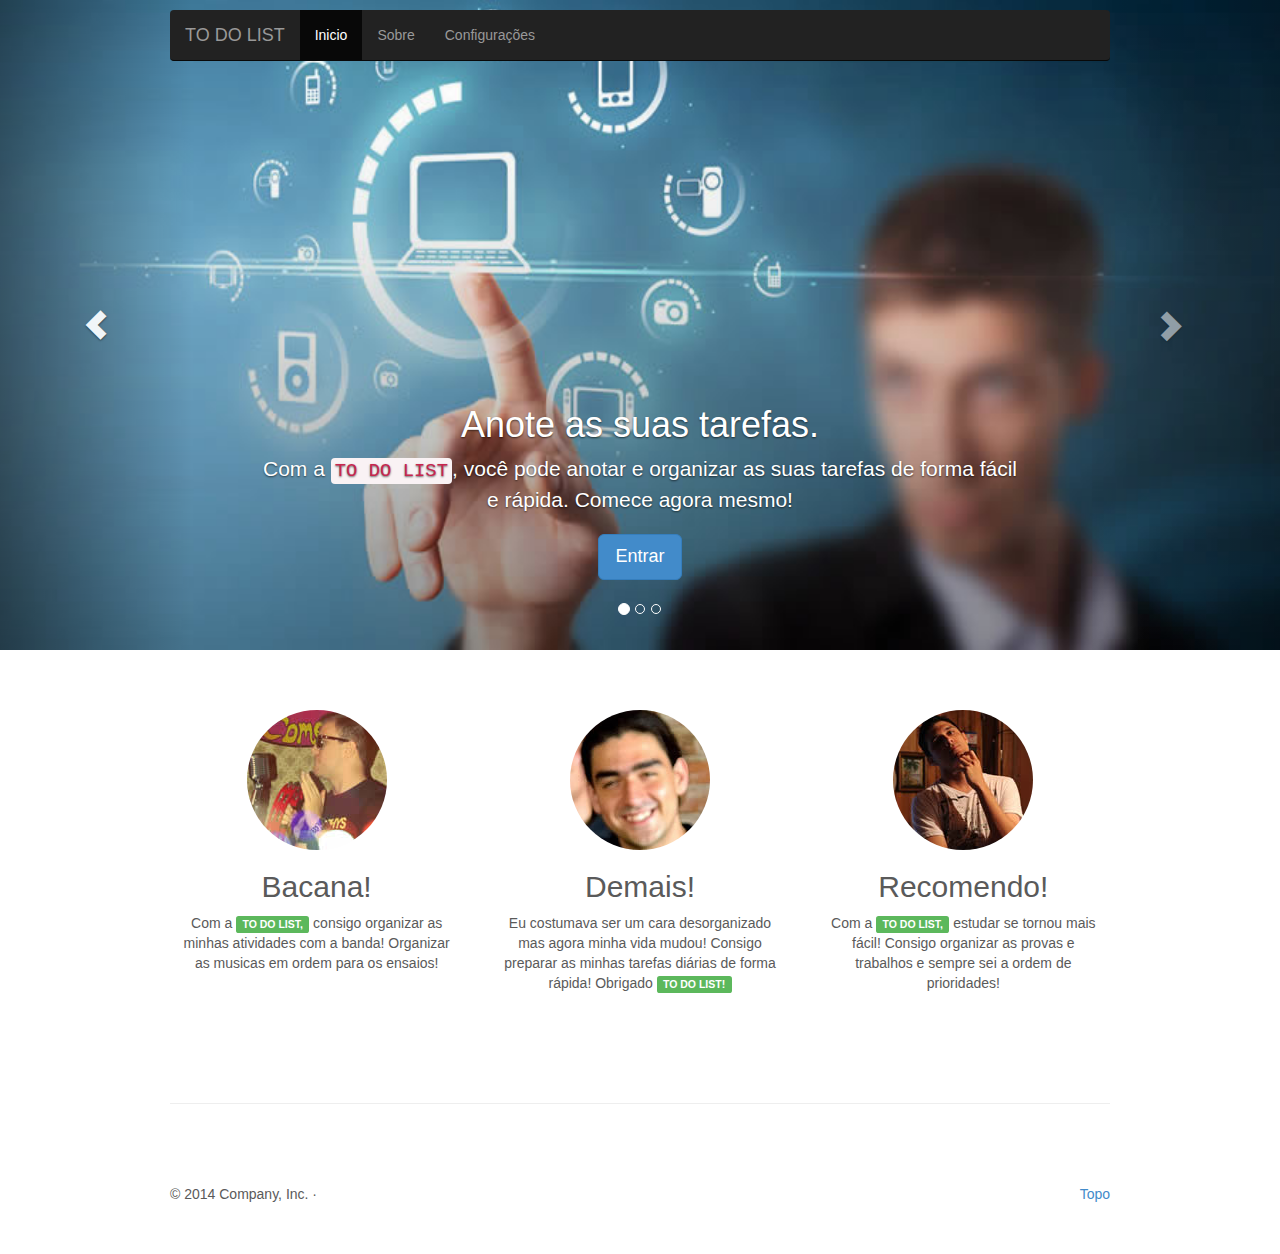
==== web/PROTOTIPO/index.html @ 61d87e8f "Prototipo FRONT" ====
<!DOCTYPE html>
<html lang="en">
  <head>
    <meta charset="utf-8">
    <meta http-equiv="X-UA-Compatible" content="IE=edge">
    <meta name="viewport" content="width=device-width, initial-scale=1">
    <meta name="description" content="">
    <meta name="author" content="">
    <title>Projeto TO DO LIST</title>

    <!-- Styles -->
    <link href="css/bootstrap.css" rel="stylesheet">    
    <link href="css/estilo.css" rel="stylesheet">    
  </head>    
  <body>
    <!-- Navbar -->
    <div class="navbar-wrapper">
      <div class="container">
        <div class="navbar navbar-inverse navbar-static-top" role="navigation">
          <div class="container">
            <div class="navbar-header">
              <button type="button" class="navbar-toggle" data-toggle="collapse" data-target=".navbar-collapse">
                <span class="sr-only">Toggle navigation</span>
                <span class="icon-bar"></span>
                <span class="icon-bar"></span>
                <span class="icon-bar"></span>
              </button>
              <a class="navbar-brand" href="#">TO DO LIST</a>
            </div>
            <div class="navbar-collapse collapse">
              <ul class="nav navbar-nav">
                <li class="active"><a href="index.html">Inicio</a></li>
                <li><a href="sobre.html">Sobre</a></li>
                <li><a href="configuracoes.html">Configurações</a></li>                
              </ul>
            </div>
          </div>
        </div>
      </div>
    </div>
   
    <!-- Carrossel -->
    <div id="myCarousel" class="carousel slide" data-ride="carousel">      
      <ol class="carousel-indicators">
        <li data-target="#myCarousel" data-slide-to="0" class="active"></li>
        <li data-target="#myCarousel" data-slide-to="1"></li>
        <li data-target="#myCarousel" data-slide-to="2"></li>
      </ol>
      <div class="carousel-inner">
        <div class="item active">
          <img src="img/carrossel1.jpg" alt="First slide">
          <div class="container">
            <div class="carousel-caption">
              <h1>Anote as suas tarefas.</h1>
              <p>Com a <code>TO DO LIST</code>, você pode anotar e organizar as suas tarefas de forma fácil e rápida. Comece agora mesmo! </p>
              <p><a class="btn btn-lg btn-primary" href="#" role="button" data-toggle="modal" data-target="#loginModal">Entrar</a></p>
            </div>
          </div>
        </div>
        <div class="item">
          <img src="img/carrossel2.jpg" alt="Second slide">
          <div class="container">
            <div class="carousel-caption">
              <h1>Prepare os seus afazeres.</h1>
              <p>Organize o seu dia. Prepare os seus afazeres antes de começar a por a mão na massa. Deixe a <code>TO DO LIST</code> te ajudar!</p>
              <p><a class="btn btn-lg btn-primary" href="#" role="button" data-toggle="modal" data-target="#loginModal">Entrar</a></p>
            </div>
          </div>
        </div>
        <div class="item">
          <img src="img/carrossel3.jpg" alt="Third slide">
          <div class="container">
            <div class="carousel-caption">
              <h1>Organize as suas idéias.</h1>
              <p>Uma vez que suas tarefas foram salvas, vizualize as mesmas em forma de lista e usando uma série de filtros. O que você está esperando?</p>
              <p><a class="btn btn-lg btn-primary" href="#" role="button" data-toggle="modal" data-target="#loginModal">Entrar</a></p>
            </div>
          </div>
        </div>
      </div>
      <a class="left carousel-control" href="#myCarousel" data-slide="prev"><span class="glyphicon glyphicon-chevron-left"></span></a>
      <a class="right carousel-control" href="#myCarousel" data-slide="next"><span class="glyphicon glyphicon-chevron-right"></span></a>
    </div>
    
    <!-- Conteudo -->
    <div class="container conteudo">
      
        <!-- Depoimentos -->
        <div class="row">
          <div class="col-lg-4">
            <img class="img-circle" src="img/pessoa1.jpg" alt="Generic placeholder image">
            <h2>Bacana!</h2>
            <p>Com a <span class="label label-success">TO DO LIST,</span> consigo organizar as minhas atividades com a banda! Organizar as musicas em ordem para os ensaios!</p>          
          </div>
          <div class="col-lg-4">
            <img class="img-circle" src="img/pessoa2.jpg" alt="Generic placeholder image">
            <h2>Demais!</h2>
            <p>Eu costumava ser um cara desorganizado mas agora minha vida mudou! Consigo preparar as minhas tarefas diárias de forma rápida! Obrigado <span class="label label-success">TO DO LIST!</span></p>         
          </div>
          <div class="col-lg-4">
            <img class="img-circle" src="img/pessoa3.jpg" alt="Generic placeholder image">
            <h2>Recomendo!</h2>
            <p>Com a <span class="label label-success">TO DO LIST,</span> estudar se tornou mais fácil! Consigo organizar as provas e trabalhos e sempre sei a ordem de prioridades!</p>          
          </div>
        </div>      
    </div>

    <!-- Login Modal -->
    <div class="modal fade" id="loginModal" tabindex="-1" role="dialog" aria-labelledby="loginModalLabel" aria-hidden="true">
      <div class="modal-dialog">
        <div class="modal-content">
          <div class="modal-header">
            <button type="button" class="close" data-dismiss="modal" aria-hidden="true">&times;</button>  
            <h2 class="form-signin-heading">Login</h2>
          </div>
          <div class="modal-body">
            <form class="form-signin" role="form" action="todolist.html">               
                <input type="email" class="form-control" placeholder="Email address">
                <input type="password" class="form-control" placeholder="Password">
                <label class="checkbox">
                  <input type="checkbox" value="lembre-me"> Lembre-me
                </label>
                <button class="btn btn-lg btn-primary btn-block" type="submit">Entrar</button>
            </form>
          </div>
        </div>
      </div>
    </div>
    
    <!-- FOOTER -->
    <footer>
        <hr class="featurette-divider">
        <p class="pull-right"><a href="#">Topo</a></p>
        <p>&copy; 2014 Company, Inc. &middot;</p>
    </footer>
     
    <!-- Javascript -->
    <script src="https://ajax.googleapis.com/ajax/libs/jquery/1.11.0/jquery.min.js"></script>
    <script src="js/bootstrap.min.js"></script>    
  </body>
</html>
---- web/PROTOTIPO/css/estilo.css ----
body {
  padding-bottom: 40px;
  color: #5a5a5a;
}

footer{
    max-width: 970px;
    margin: 0 auto;
    padding-right: 15px;
    padding-left: 15px;
}
.navbar-wrapper {
  position: absolute;
  top: 0;
  right: 0;
  left: 0;
  z-index: 20;
}

.navbar-wrapper .container {
  padding-right: 0;
  padding-left: 0;
}
.navbar-wrapper .navbar {
  padding-right: 15px;
  padding-left: 15px;
}

.carousel {
  height: 650px;
  margin-bottom: 60px;
}

.carousel-caption {
  z-index: 10;
}

.carousel .item {
  height: 650px;
  background-color: #777;
}
.carousel-inner > .item > img {
  position: absolute;
  top: 0;
  left: 0;
  min-width: 100%;
  height: 650px;
}

.conteudo {
  padding-right: 15px;
  padding-left: 15px;
  max-width: 970px;
}

.conteudo .col-lg-4 {
  margin-bottom: 20px;
  text-align: center;
}
.conteudo h2 {
  font-weight: normal;
}
.conteudo .col-lg-4 p {
  margin-right: 10px;
  margin-left: 10px;
}

.featurette-divider {
  margin: 80px 0; 
}

.page-wrapper{
    background: transparent url(http://localhost/trabalho/img/totolist.jpg) center no-repeat;
    background-size: cover;    
}
.todopanel{
    padding-top: 72px;    
}
.todopanel .jumbotron .row h2{
     margin: 0;
}

.todopanel .jumbotron .featurette-divider{
     border-top: 1px solid #D8D5D5;
     margin: 20px 0;
}

.featurette-heading {
  font-weight: 300;
  line-height: 1;
  letter-spacing: -1px;
}

@media (min-width: 768px) {

  .navbar-wrapper {
    margin-top: 10px;
  }
  .navbar-wrapper .container {
    padding-right: 15px;
    padding-left:  15px;
    max-width: 970px;
  }
  .navbar-wrapper .navbar {
    padding-right: 0;
    padding-left:  0;
  }

  .navbar-wrapper .navbar {
    border-radius: 4px;
  }

  .carousel-caption p {
    margin-bottom: 20px;
    font-size: 21px;
    line-height: 1.4;
  }

  .featurette-heading {
    font-size: 50px;
  }
}

@media (min-width: 992px) {
  .featurette-heading {
    margin-top: 120px;
  }
}
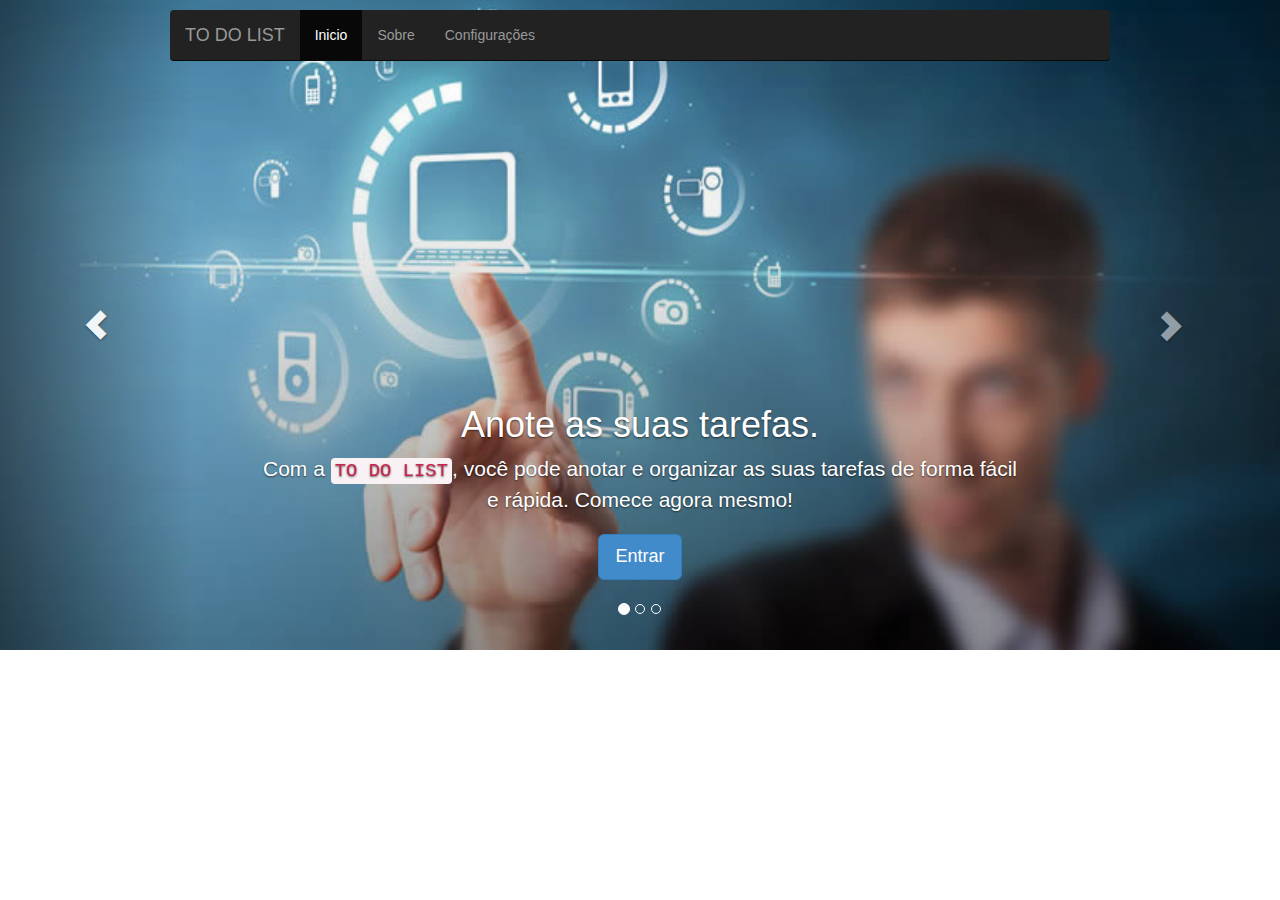
==== commit 218cf8d8: "Ajustes Diversos" ====
--- a/web/PROTOTIPO/index.html
+++ b/web/PROTOTIPO/index.html
@@ -9,7 +9,8 @@
     <title>Projeto TO DO LIST</title>
 
     <!-- Styles -->
-    <link href="css/bootstrap.css" rel="stylesheet">    
+    <link href="css/bootstrap.css" rel="stylesheet">
+    <link href="css/offcanvas.css" rel="stylesheet">
     <link href="css/estilo.css" rel="stylesheet">    
   </head>    
   <body>
@@ -25,7 +26,7 @@
                 <span class="icon-bar"></span>
                 <span class="icon-bar"></span>
               </button>
-              <a class="navbar-brand" href="#">TO DO LIST</a>
+              <a class="navbar-brand" href="index.html">TO DO LIST</a>
             </div>
             <div class="navbar-collapse collapse">
               <ul class="nav navbar-nav">
@@ -82,29 +83,6 @@
       <a class="right carousel-control" href="#myCarousel" data-slide="next"><span class="glyphicon glyphicon-chevron-right"></span></a>
     </div>
     
-    <!-- Conteudo -->
-    <div class="container conteudo">
-      
-        <!-- Depoimentos -->
-        <div class="row">
-          <div class="col-lg-4">
-            <img class="img-circle" src="img/pessoa1.jpg" alt="Generic placeholder image">
-            <h2>Bacana!</h2>
-            <p>Com a <span class="label label-success">TO DO LIST,</span> consigo organizar as minhas atividades com a banda! Organizar as musicas em ordem para os ensaios!</p>          
-          </div>
-          <div class="col-lg-4">
-            <img class="img-circle" src="img/pessoa2.jpg" alt="Generic placeholder image">
-            <h2>Demais!</h2>
-            <p>Eu costumava ser um cara desorganizado mas agora minha vida mudou! Consigo preparar as minhas tarefas diárias de forma rápida! Obrigado <span class="label label-success">TO DO LIST!</span></p>         
-          </div>
-          <div class="col-lg-4">
-            <img class="img-circle" src="img/pessoa3.jpg" alt="Generic placeholder image">
-            <h2>Recomendo!</h2>
-            <p>Com a <span class="label label-success">TO DO LIST,</span> estudar se tornou mais fácil! Consigo organizar as provas e trabalhos e sempre sei a ordem de prioridades!</p>          
-          </div>
-        </div>      
-    </div>
-
     <!-- Login Modal -->
     <div class="modal fade" id="loginModal" tabindex="-1" role="dialog" aria-labelledby="loginModalLabel" aria-hidden="true">
       <div class="modal-dialog">
@@ -126,14 +104,7 @@
         </div>
       </div>
     </div>
-    
-    <!-- FOOTER -->
-    <footer>
-        <hr class="featurette-divider">
-        <p class="pull-right"><a href="#">Topo</a></p>
-        <p>&copy; 2014 Company, Inc. &middot;</p>
-    </footer>
-     
+         
     <!-- Javascript -->
     <script src="https://ajax.googleapis.com/ajax/libs/jquery/1.11.0/jquery.min.js"></script>
     <script src="js/bootstrap.min.js"></script>    
--- a/web/PROTOTIPO/css/offcanvas.css
+++ b/web/PROTOTIPO/css/offcanvas.css
@@ -0,0 +1,61 @@
+/*
+ * Style tweaks
+ * --------------------------------------------------
+ */
+html,
+body {
+  overflow-x: hidden; /* Prevent scroll on narrow devices */
+}
+
+footer {
+  /*padding: 30px 0;*/
+}
+
+/*
+ * Off Canvas
+ * --------------------------------------------------
+ */
+@media screen and (max-width: 767px) {
+    .row-offcanvas-right .sidebar-offcanvas{
+        padding-top: 72px;
+    }
+    
+    .row-offcanvas {
+    position: relative;
+    -webkit-transition: all .25s ease-out;
+       -moz-transition: all .25s ease-out;
+            transition: all .25s ease-out;
+  }
+
+  .row-offcanvas-right {
+    right: 0;
+  }
+
+  .row-offcanvas-left {
+    left: 0;
+  }
+
+  .row-offcanvas-right
+  .sidebar-offcanvas {
+    right: -50%; /* 6 columns */
+  }
+
+  .row-offcanvas-left
+  .sidebar-offcanvas {
+    left: -50%; /* 6 columns */
+  }
+
+  .row-offcanvas-right.active {
+    right: 50%; /* 6 columns */
+  }
+
+  .row-offcanvas-left.active {
+    left: 50%; /* 6 columns */
+  }
+
+  .sidebar-offcanvas {
+    position: absolute;
+    top: 0;
+    width: 50%; /* 6 columns */
+  }
+}--- a/web/PROTOTIPO/css/estilo.css
+++ b/web/PROTOTIPO/css/estilo.css
@@ -1,5 +1,4 @@
-body {
-  padding-bottom: 40px;
+body {  
   color: #5a5a5a;
 }
 
@@ -27,8 +26,7 @@
 }
 
 .carousel {
-  height: 650px;
-  margin-bottom: 60px;
+  height: 650px;  
 }
 
 .carousel-caption {
@@ -54,7 +52,7 @@
 }
 
 .conteudo .col-lg-4 {
-  margin-bottom: 20px;
+  /*margin-bottom: 20px;*/
   text-align: center;
 }
 .conteudo h2 {
@@ -66,11 +64,11 @@
 }
 
 .featurette-divider {
-  margin: 80px 0; 
+  margin: 20px 0; 
 }
 
 .page-wrapper{
-    background: transparent url(http://localhost/trabalho/img/totolist.jpg) center no-repeat;
+    background: transparent url(../img/totolist.jpg) center no-repeat;
     background-size: cover;    
 }
 .todopanel{
@@ -89,6 +87,10 @@
   font-weight: 300;
   line-height: 1;
   letter-spacing: -1px;
+}
+
+.form-control{
+  margin-bottom: 6px;  
 }
 
 @media (min-width: 768px) {
@@ -125,4 +127,65 @@
   .featurette-heading {
     margin-top: 120px;
   }
+}
+
+
+
+
+
+
+.inner {
+	width: 940px;
+	margin: auto;
+	position: relative;
+}
+
+.conteudo .inner {
+	text-align: center;
+	padding: 90px 0 10px;
+	overflow: hidden;
+}
+
+.conteudo .inner.row {
+	padding: 0;
+}
+
+.conteudo h2+p {
+	margin-bottom: 50px;
+}
+
+.conteudo ul {
+	text-align: justify;
+}
+.conteudo li {
+	list-style: none;
+	position: relative;
+	width: 33%;
+	display: inline-block;
+	vertical-align: top;
+	text-align: left;
+	padding: 0 100px 0 0;
+}
+
+.conteudo li:before {
+	content: " ";
+	display: block;
+	position: absolute;
+	top: 20px;
+	left: 200px;
+	width: 70px;
+	height: 70px;
+	background: transparent url(../img/icons.png) 0 3px no-repeat;
+}
+.conteudo li.feature1:before {
+	background-position: 0 -900px;
+}
+.conteudo li.feature2:before {
+	background-position: 0 -400px;
+}
+.conteudo li.feature3:before {
+	background-position: 0 -300px;
+}
+.conteudo li.feature4:before {
+	
 }